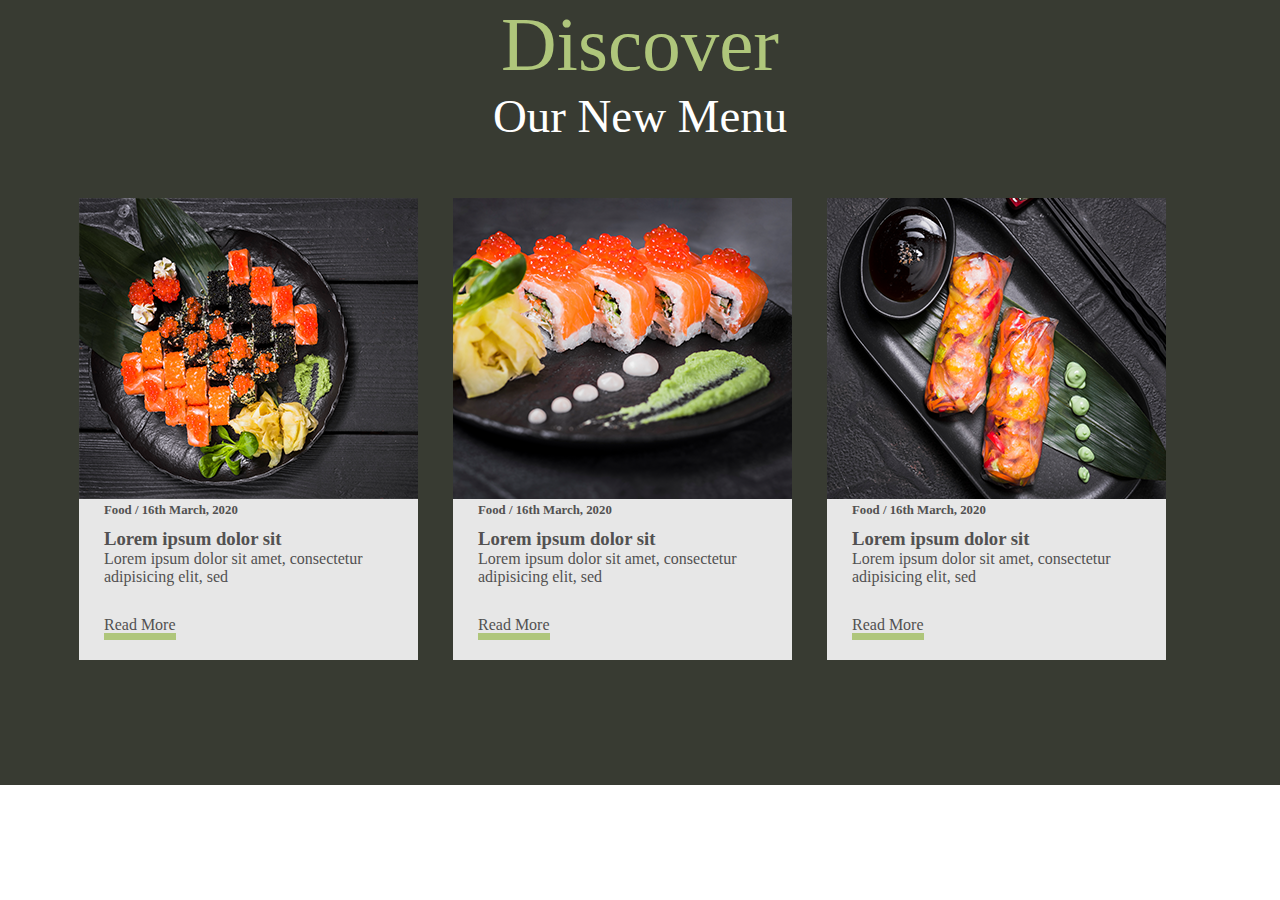
==== index2.html @ d4561a68 "added BG7,8,9" ====
<!DOCTYPE html>
<html lang="en">
  <head>
    <meta charset="UTF-8" />
    <meta name="viewport" content="width=device-width, initial-scale=1.0" />
    <link rel="stylesheet" href="/css/style.css" />
    <title>teste</title>
  </head>
  <body>
    <section class="bg9">
      <h1>Discover</h1>
      <h2>Our New Menu</h2>

      <div class="container-bg9">
        <div class="content-bg9">
          <img src="/img/img-bg90.png" alt="" />
          <article class="item-bg9">
            <h4>Food / 16th March, 2020</h4>
            <h3>Lorem ipsum dolor sit</h3>
            <p>Lorem ipsum dolor sit amet, consectetur adipisicing elit, sed</p>
            <a href="#">Read More</a>
          </article>
        </div>

        <div class="content-bg9">
          <img src="/img/img-bg91.png" alt="" />
          <article class="item-bg9">
            <h4>Food / 16th March, 2020</h4>
            <h3>Lorem ipsum dolor sit</h3>
            <p>Lorem ipsum dolor sit amet, consectetur adipisicing elit, sed</p>
            <a href="#">Read More</a>
          </article>
        </div>

        <div class="content-bg9">
          <img src="img/img-bg92.png" alt="" />
          <article class="item-bg9">
            <h4>Food / 16th March, 2020</h4>
            <h3>Lorem ipsum dolor sit</h3>
            <p>Lorem ipsum dolor sit amet, consectetur adipisicing elit, sed</p>
            <a href="#">Read More</a>
          </article>
        </div>
      </div>
    </section>
  </body>
</html>
---- css/style.css ----
/*=== Global ===*/
:root {
  --cor-principal: #afc67b;
}
* {
  margin: 0;
  padding: 0;
  font-weight: normal;
  box-sizing: border-box;
}

body {
  font-family: "Montserrat";
}
/*=== BGroup1 ===*/
.container-bg1 {
  background: url("/img/bg1.png") no-repeat;
  max-width: 1440px;
  max-height: 1000px;
}

.menu-bg1 {
  padding-top: 62px;
  padding-right: 50px;
}
.menu-bg1 li a {
  color: var(--cor-principal);
  padding-right: 30px;
  text-decoration: none;
  font-size: 2.185em;
}

.menu-bg1 ul {
  display: flex;
  justify-content: flex-end;
}

.menu-bg1 ul li:nth-child(1) {
  padding-right: 50px;
}

.content-bg1 {
  padding-right: 105px;
  display: flex;
  flex-direction: column;
  align-items: flex-end;
  padding: 72px 109px 237px 0;
}

.content-bg1 img {
  max-width: 141px;
  max-height: 121px;
  position: relative;
  right: 20%;
}

.content-bg1 h1 {
  font-size: 3.5em;
  padding-top: 104px;
  padding-bottom: 150px;
  color: var(--cor-principal);
}
.btn {
  background: rgba(155, 175, 109, 0.5);
  border: none;
}
.content-bg1 button a {
  font-size: 3.5em;
  padding: 29px;
  text-decoration: none;
  color: var(--cor-principal);
}
.mod01 {
  font-weight: bold;
}

/*=== BGroup2 ===*/

.container-bg2 {
  background: url(/img/img-bg2.png) no-repeat right;
  background-color: #212121;
}
.content-bg2 {
  padding: 163px 0 179px 100px;
  max-width: 530px;
}
.content-bg2 h1 {
  font-size: 1.8125em;
  color: var(--cor-principal);
  font-family: GoodDog Cool;
}

.content-bg2 p {
  color: #fff;
  font-size: 1.1em;
  line-height: 1.1875;
  padding-top: 50px;
}

/*=== BGroup3 ===*/

.container-bg3 {
  max-width: 1440px;
  background: #45493b;
}

.content-bg3 {
  padding: 95px 165px;
  display: flex;
  justify-content: center;
  align-items: center;
  text-align: center;
  color: #fff;
}

.img-bg3 {
  margin: 0 auto;
  padding-bottom: 25px;
}

.items-bg3 h1 {
  font-size: 1.56em;
  line-height: 2em;
  font-family: GoodDog Cool;
  padding-bottom: 40px;
}

.items-bg3 p {
  line-height: 1.56em;
}

/*=== BGroup4 ===*/

.itemP4 {
  background: #45493b;
  grid-area: 1 / 1 / 2 / 5;
  text-align: center;
}
.itemP4 h1 {
  background: #45493b;
  padding-top: 65px;
  font-size: 2.5em;
  color: white;
  font-weight: normal;
}
.title-bg4 {
  font-family: GoodDog Cool;
  color: #afc67b;
  font-weight: bold;
}
.bg4 {
  max-width: 1440px;
  background: #252525;
}
.container-bg4 {
  display: grid;
  padding: 91px 135px;
  grid-template-columns: 272px 272px 272px 272px;
  grid-template-rows: 207px 271px 271px 271px;
}

.content-bg4 {
  background: lightgrey;
  text-align: center;
  padding: 30px 58px 62px 59px;
  background: #494d3f;
}
.content-bg4 h3 {
  color: #afc67b;
  font-family: GoodDog Cool;
  font-size: 1.875em;
  padding-bottom: 27px;
}
.content-bg4 p {
  color: #fff;
  font-size: 1em;
}

.content-bg4 p:nth-child(3) {
  padding-top: 10px;
}

/*=== Bgroup5 ===*/

.container-bg5 {
  background: #3e4136;

  display: flex;
  flex-direction: column;
  align-items: center;
}

.container-bg5 h1 {
  font-size: 1.8125em;
  color: var(--cor-principal);
  font-family: GoodDog Cool;
  padding-top: 115px;
  padding-bottom: 40px;
}

.container-bg5 p {
  color: #fff;
  font-size: 1.25em;
  line-height: 1.1875;
  max-width: 690px;
  padding-bottom: 50px;
}
.img-bg5 {
  padding-bottom: 92px;
}

/* ===BG 6=== */

.container-bg6 {
  background: url(/img/bg6.png) no-repeat;
  max-width: 1440px;
  padding-top: 240px;
  padding-bottom: 700px;
}
.content-bg6 {
  display: grid;
  grid-template-columns: 1fr 1fr;
  grid-template-rows: 1fr 1fr 1fr 1fr;
  color: #fff;
  background: #42453a;
  padding: 0 145px 140px 60px;
  column-gap: 300px;
}

.title-bg6 {
  grid-area: 1 / 1 / 2 / 3;
  text-align: center;
  font-size: 2.875em;
  padding-top: 45px;
  text-transform: uppercase;
}

.item-bg6 {
  font-family: GoodDog Cool;
  text-transform: none;
}

.items-bg6 {
  display: grid;
  grid-template-columns: 84px 335px;
  grid-template-rows: 1fr 1fr;
}

.items-bg6 img {
  grid-area: 1/1/2/2;
  position: relative;
  top: 20px;
}
.items-bg6 h1 {
  grid-area: 1/2/2/3;
  font-size: 1.156em;
  font-family: GoodDog Cool;
}
.items-bg6 p {
  grid-area: 2/2/3/3;
}

/* === BG7 === */

.bg7 {
  display: flex;
  flex-wrap: wrap;
  flex-direction: column;
  text-align: center;
  background: #212121;
  color: #fff;
  min-height: 450px;
}
.form1-bg7,
.form2-bg7,
.form3-bg7 {
  display: flex;
  flex-wrap: wrap;
  justify-content: center;
}
.content-bg7 {
  margin: 20px;
  display: flex;
  flex-wrap: wrap;
  flex-direction: column;
}

.form1-bg7 input,
.form2-bg7 input,
.form3-bg7 input,
.form1-bg7 select {
  width: 240px;
  background: #212121;
  color: white;
  text-align: center;
  border-radius: 4px;
}

.bg7 h1 {
  font-family: GoodDog Cool;
  font-size: 4.8125em;
  padding-top: 45px;
  padding-bottom: 35px;
}
.form1-bg7 label,
.form2-bg7 label,
.form3-bg7 label {
  font-weight: bold;
  padding-bottom: 10px;
}

.form1 button a {
  text-decoration: none;
  color: #fff;
  background-color: #212121;
  padding: 8px 80px;
  border-radius: 4px;
  border: 1px solid #fff;
}

.form button {
  padding: 58px 0 70px 0;
}

/* === BG8 === */

.bg8 {
  background: url(/img/bg8.png) no-repeat;
  background-size: auto;
  height: 865px;
  background-position: center center;
}

/* === BG9 === */
.bg9 {
  background: #383b32;
}
.bg9 h1,
.bg9 h2 {
  text-align: center;
}
.bg9 h1 {
  color: afc67b;
  font-family: GoodDog Cool;
  font-size: 4.8125em;
  color: #afc67b;
}
.bg9 h2 {
  color: #fff;
  font-size: 2.93em;
  padding-bottom: 55px;
}
.container-bg9 {
  display: flex;
  align-items: center;
  justify-content: center;
  padding-bottom: 125px;
}
.content-bg9 {
  background-color: #e7e7e7;
  width: 339px;
  margin-right: 35px;
  padding-bottom: 26px;
}
.content-bg9 h4 {
  font-size: 0.8em;
  padding-bottom: 10px;
  font-weight: bold;
}
.content-bg9 h3 {
  font-weight: bold;
}
.content-bg9 img {
  height: 301px;
  width: 339px;
}

.item-bg9 {
  color: #525151;
  padding-left: 25px;
}
.item-bg9 p {
  padding-bottom: 30px;
}

.item-bg9 a {
  text-decoration: none;
  color: #525151;
  border-bottom: 7px solid #afc67b;
}
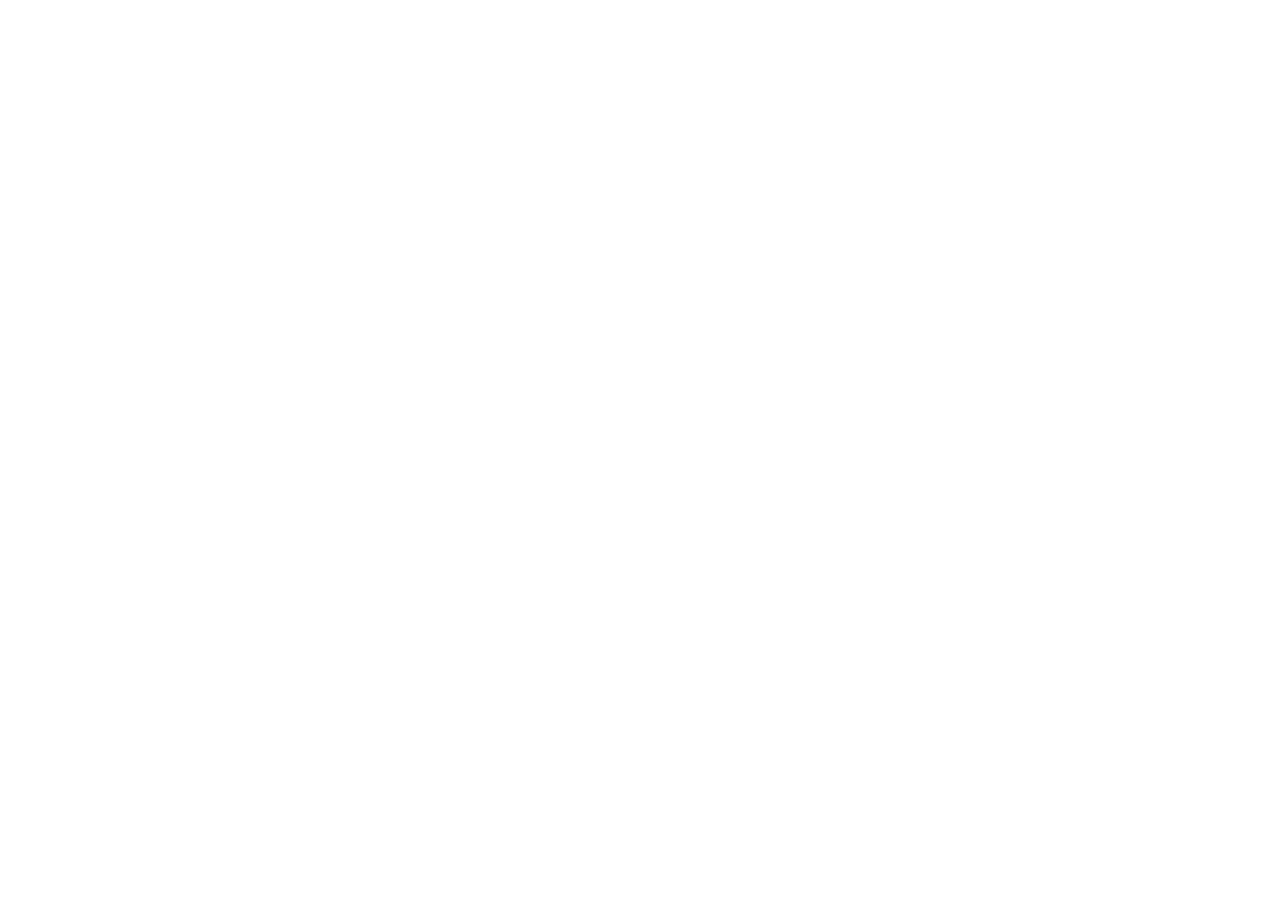
==== commit ee9a2d74: "Added GB10" ====
--- a/index2.html
+++ b/index2.html
@@ -6,42 +6,5 @@
     <link rel="stylesheet" href="/css/style.css" />
     <title>teste</title>
   </head>
-  <body>
-    <section class="bg9">
-      <h1>Discover</h1>
-      <h2>Our New Menu</h2>
-
-      <div class="container-bg9">
-        <div class="content-bg9">
-          <img src="/img/img-bg90.png" alt="" />
-          <article class="item-bg9">
-            <h4>Food / 16th March, 2020</h4>
-            <h3>Lorem ipsum dolor sit</h3>
-            <p>Lorem ipsum dolor sit amet, consectetur adipisicing elit, sed</p>
-            <a href="#">Read More</a>
-          </article>
-        </div>
-
-        <div class="content-bg9">
-          <img src="/img/img-bg91.png" alt="" />
-          <article class="item-bg9">
-            <h4>Food / 16th March, 2020</h4>
-            <h3>Lorem ipsum dolor sit</h3>
-            <p>Lorem ipsum dolor sit amet, consectetur adipisicing elit, sed</p>
-            <a href="#">Read More</a>
-          </article>
-        </div>
-
-        <div class="content-bg9">
-          <img src="img/img-bg92.png" alt="" />
-          <article class="item-bg9">
-            <h4>Food / 16th March, 2020</h4>
-            <h3>Lorem ipsum dolor sit</h3>
-            <p>Lorem ipsum dolor sit amet, consectetur adipisicing elit, sed</p>
-            <a href="#">Read More</a>
-          </article>
-        </div>
-      </div>
-    </section>
-  </body>
+  <body></body>
 </html>
--- a/css/style.css
+++ b/css/style.css
@@ -388,3 +388,43 @@
   color: #525151;
   border-bottom: 7px solid #afc67b;
 }
+
+/* === BG9 === */
+
+.bg10 {
+  display: flex;
+  flex-direction: column;
+  flex-wrap: wrap;
+  justify-content: center;
+  align-items: center;
+  background: #212121;
+  color: #afc67b;
+}
+
+.container-bg10 {
+  width: 690px;
+  text-align: center;
+}
+.container-bg10 h5 {
+  font-size: 1.8125em;
+  font-family: GoodDog Cool;
+  line-height: 2em;
+  font-weight: bold;
+  letter-spacing: 0.05em;
+}
+
+.article {
+  font-size: 1.1875em;
+}
+.quote {
+  font-size: 5.1875em;
+  font-family: GoodDog Cool;
+}
+
+.img-bg10 {
+  padding: 37px 0 46px 0;
+}
+
+.img-bg10 img {
+  padding-right: 23px;
+}
